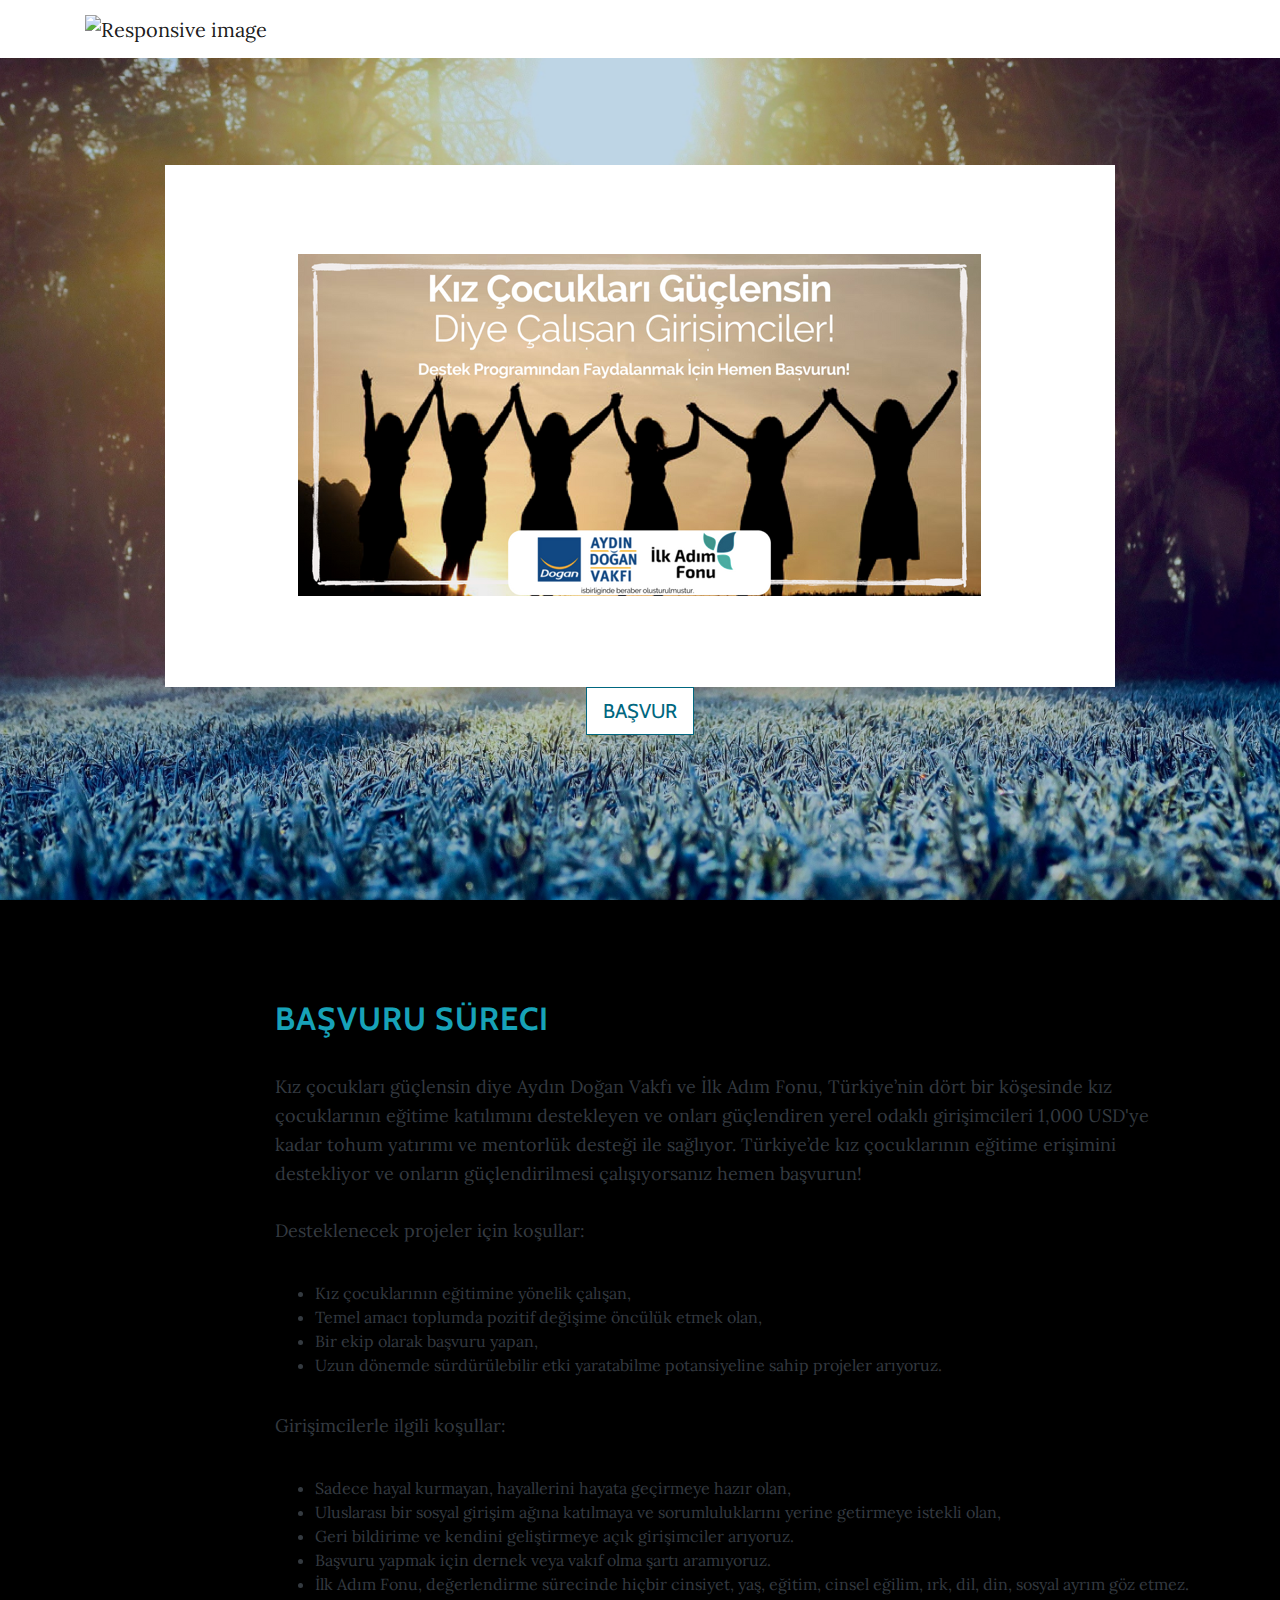
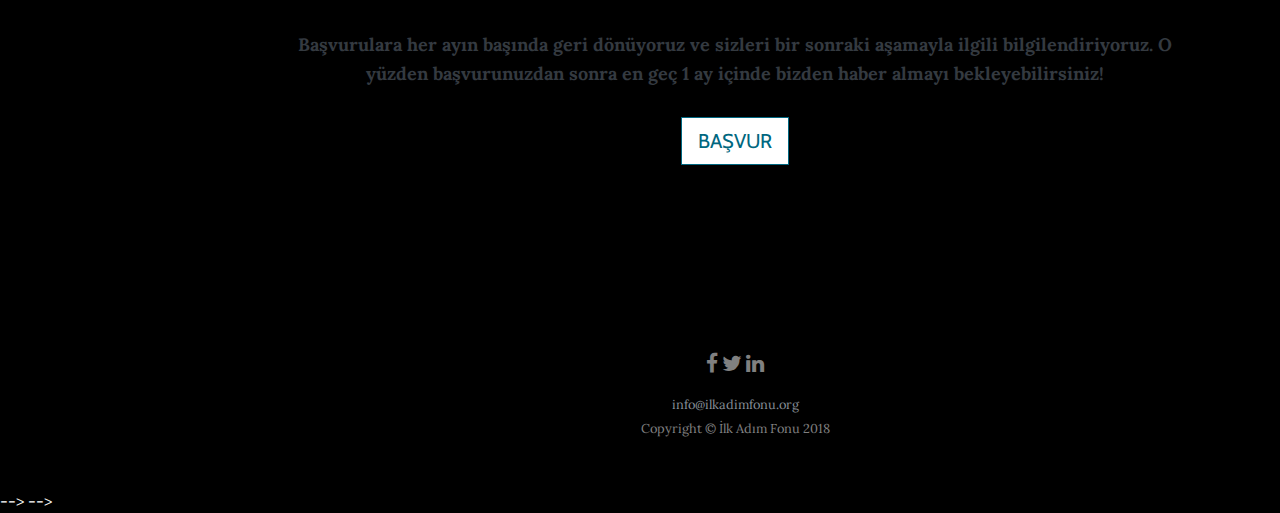
==== kizcocuklariguclensindiye.html @ 2750ad4e "duzeltme" ====
<!DOCTYPE html>
<html lang="en">

  <head>

    <!-- Global site tag (gtag.js) - Google Analytics -->
<script async src="https://www.googletagmanager.com/gtag/js?id=UA-113549478-1"></script>
<script>
  window.dataLayer = window.dataLayer || [];
  function gtag(){dataLayer.push(arguments);}
  gtag('js', new Date());

  gtag('config', 'UA-113549478-1');
</script>


    <meta charset="utf-8">
    <meta name="viewport" content="width=device-width, initial-scale=1, shrink-to-fit=no">
    <meta name="description" content="">
    <meta name="author" content="">

    <title>İlk Adım Fonu</title>

    <!-- Bootstrap core CSS -->
    <link href="vendor/bootstrap/css/bootstrap.min.css" rel="stylesheet">

    <!-- Custom fonts for this template -->
    <link href="vendor/font-awesome/css/font-awesome.min.css" rel="stylesheet" type="text/css">
    <link href="https://fonts.googleapis.com/css?family=Lora:400,700,400italic,700italic" rel="stylesheet" type="text/css">
    <link href='https://fonts.googleapis.com/css?family=Cabin:700' rel='stylesheet' type='text/css'>

    <!-- Custom styles for this template -->
    <link href="css/grayscale.min.css" rel="stylesheet">

  </head>

  <body id="page-top">

    <!-- Navigation -->
    <nav class="navbar navbar-expand-lg navbar-toggleable-md navbar-light fixed-top bg-white">
      <div class="container">
    <a href="#" class="navbar-brand"><img class="img-fluid" src="img/logo3.png" alt="Responsive image"></a>
    <!--     <a class="navbar-brand js-scroll-trigger" href="#page-top">SOSYAL ETKİ</a> -->
  
    </nav>

    <!-- Intro Header -->
    <header class="masthead">
      <div class="intro-body">
        <div class="container">
          <div class="row">
            <div class="col-lg-12 mx-auto">
                <img class="img-fluid" style="padding-left: 0px;  padding-right: 0px;" src="img/dogan2.png" alt="Responsive image">
           <br>
              <!-- <h1 class="brand-heading">İlk Adım Fonu</h1> -->
              <!-- <p class="intro-text">Toplumsal sorunlara göğüs germek isteyenler harekete geçebilsin diye... -->
         <!--        <br> <br> <br> <br> <br> <br> <br> <br> <br> <br> <br> <br> <br> <br> <br> <br> <br> <br>  -->
                  <a href="http://bit.ly/kizcocuklari" target="_blank" class="btn btn-default btn-lg">BAŞVUR</a>
              <!-- <a href="#about" class="btn btn-circle js-scroll-trigger">
                <i class="fa fa-angle-double-down animated"></i>
              </a>
            </div>
          </div> -->
        </div>
      </div>
    </header>


    <!-- Basuvur sureci Section -->
    <section id="basvuru" class="content-section text-left">
      <div class="container">
         <div class="row">
                      <div class="col-lg-2 mx-auto">
                          </div>
                      <div class="col-lg-10 mx-auto">
                          <h2 class="text-info" >Başvuru Süreci</h2>
                     </div>   
                <div class="col-lg-2 mx-auto">
                  </div>
                <div class="col-lg-10 mx-auto">
                  <p class="text-dark">
Kız çocukları güçlensin diye Aydın Doğan Vakfı ve İlk Adım Fonu, Türkiye’nin dört bir köşesinde kız çocuklarının eğitime katılımını destekleyen ve onları güçlendiren yerel odaklı girişimcileri 1,000 USD'ye kadar tohum yatırımı ve mentorlük desteği ile sağlıyor.

Türkiye’de kız çocuklarının eğitime erişimini destekliyor ve onların güçlendirilmesi çalışıyorsanız hemen başvurun! 
<br><br>
                    Desteklenecek projeler için koşullar:
                    <ul class="list-style text-dark">
                      <li> Kız çocuklarının eğitimine yönelik çalışan,</li>
                      <li> Temel amacı toplumda pozitif değişime öncülük etmek olan,</li>
                      <li> Bir ekip olarak başvuru yapan,</li>
                      <li> Uzun dönemde sürdürülebilir etki yaratabilme potansiyeline sahip projeler arıyoruz.</li>
                    
                    </ul>
                    </p>  

                <p class="text-dark">Girişimcilerle ilgili koşullar:
                 <ul class="list-style text-dark">
                              <li> Sadece hayal kurmayan, hayallerini hayata geçirmeye hazır olan,</li>
                              <li> Uluslarası bir sosyal girişim ağına katılmaya ve sorumluluklarını yerine getirmeye istekli olan,</li>
                              <li> Geri bildirime ve kendini geliştirmeye açık girişimciler arıyoruz. </li>
                              <li> Başvuru yapmak için dernek veya vakıf olma şartı aramıyoruz.</li>
                              <li> İlk Adım Fonu, değerlendirme sürecinde hiçbir cinsiyet, yaş, eğitim, cinsel eğilim, ırk, dil, din, sosyal ayrım göz etmez.</li>
                            </ul>
                        </p>  

                <p class="text-center text-dark"><em>
                   </em>
                  <b>Başvurulara her ayın başında geri dönüyoruz ve sizleri bir sonraki aşamayla ilgili bilgilendiriyoruz. O yüzden başvurunuzdan sonra en geç 1 ay içinde bizden haber almayı bekleyebilirsiniz!</b>
                  <br> <br>
                 <a href="http://bit.ly/kizcocuklari" target="_blank" class="btn btn-default btn-lg">BAŞVUR</a> </p>  
                </div>
      </div>
    </section>

    <!-- Oduller Section -->
    
  
  



    <!-- Footer -->
    <footer>
      <div class="container text-center">
        <div class="row">
          <div class="col-lg-2 text-left">
            </div>
            <div class="col-lg-10 text-center">
            <!-- <a href="#"><small style="color:grey" class="fa fa-lg fa-linkedin pull-center">  </small></a> -->
            <a href="https://www.facebook.com/%C4%B0lk-Ad%C4%B1m-Fonu-115947505879126/"  target="_blank" ><small style="color:grey" class="fa fa-lg fa-facebook pull-center"> </small></a>

            <a href="https://twitter.com/ilkadimfonu" target="_blank"><small style="color:grey" class="fa fa-lg fa-twitter pull-center">  </small></a>

            <a href="https://www.linkedin.com/company/27218839/"  target="_blank" ><small style="color:grey" class="fa fa-lg fa-linkedin pull-center"> </small></a>
            <p class="text-muted text-center small"> <br> info@ilkadimfonu.org </p>
            <small style="color:grey" class="copyright">
             Copyright &copy İlk Adım Fonu 2018  </small>
           </div>
      </div>
    </footer>
<!--Footer-->

    <!-- Bootstrap core JavaScript -->
    <!-- <script src="vendor/jquery/jquery.min.js"></script> -->
    <!-- <script src="vendor/bootstrap/js/bootstrap.bundle.min.js"></script> -->

    <!-- Plugin JavaScript -->
<!--     <script src="vendor/jquery-easing/jquery.easing.min.js"></script>

    Google Maps API Key - Use your own API key to enable the map feature. More information on the Google Maps API can be found at https://developers.google.com/maps/
    <script src="https://maps.googleapis.com/maps/api/js?key=AIzaSyCRngKslUGJTlibkQ3FkfTxj3Xss1UlZDA&sensor=false"></script>

    <!-- Custom scripts for this template -->
  <!--   <script src="js/grayscale.min.js"></script> --> -->
 -->
<script src="https://code.jquery.com/jquery-3.2.1.slim.min.js" integrity="sha384-KJ3o2DKtIkvYIK3UENzmM7KCkRr/rE9/Qpg6aAZGJwFDMVNA/GpGFF93hXpG5KkN" crossorigin="anonymous"></script>
<script src="https://cdnjs.cloudflare.com/ajax/libs/popper.js/1.12.3/umd/popper.min.js" integrity="sha384-vFJXuSJphROIrBnz7yo7oB41mKfc8JzQZiCq4NCceLEaO4IHwicKwpJf9c9IpFgh" crossorigin="anonymous"></script>
<script src="https://maxcdn.bootstrapcdn.com/bootstrap/4.0.0-beta.2/js/bootstrap.min.js" integrity="sha384-alpBpkh1PFOepccYVYDB4do5UnbKysX5WZXm3XxPqe5iKTfUKjNkCk9SaVuEZflJ" crossorigin="anonymous"></script>

  </body>

</html>
---- css/grayscale.min.css ----
/*!
 * Start Bootstrap - Grayscale v4.0.0-beta.2 (https://startbootstrap.com/template-overviews/grayscale)
 * Copyright 2013-2017 Start Bootstrap
 * Licensed under MIT (https://github.com/BlackrockDigital/startbootstrap-grayscale/blob/master/LICENSE)
 */body{font-family:Lora,'Helvetica Neue',Helvetica,Arial,sans-serif;position:relative;width:100%;height:100%;color:#fff;background-color:#000}html{width:100%;height:100%}h1,h2,h3,h4,h5,h6{font-family:Cabin,'Helvetica Neue',Helvetica,Arial,sans-serif;font-weight:700;margin:0 0 35px;letter-spacing:1px;text-transform:uppercase}p{font-size:16px;line-height:1.5;margin:0 0 25px}@media (min-width:768px){p{font-size:18px;line-height:1.6;margin:0 0 35px}}a{-webkit-transition:all .2s ease-in-out;-moz-transition:all .2s ease-in-out;transition:all .2s ease-in-out;color:#42dca3}a:focus,a:hover{text-decoration:none;color:#1d9b6c}#mainNav{font-family:Cabin,'Helvetica Neue',Helvetica,Arial,sans-serif;margin-bottom:0;text-transform:uppercase;border-bottom:1px solid rgba(255,255,255,.3);background-color:#000}#mainNav .navbar-toggler{font-size:14px;padding:11px;color:#fff;border:1px solid #fff}#mainNav .navbar-brand{font-weight:700}#mainNav a{color:#fff}#mainNav .navbar-nav .nav-item{-webkit-transition:background .3s ease-in-out;-moz-transition:background .3s ease-in-out;transition:background .3s ease-in-out}#mainNav .navbar-nav .nav-item:hover{color:fade(white,80%);outline:0;background-color:transparent}#mainNav .navbar-nav .nav-item:active,#mainNav .navbar-nav .nav-item:focus{outline:0;background-color:transparent}@media (min-width:992px){#mainNav{padding-top:20px;padding-bottom:20px;-webkit-transition:background .3s ease-in-out,padding-top .3s ease-in-out,padding-bottom .3s;-moz-transition:background .3s ease-in-out,padding-top .3s ease-in-out,padding-bottom .3s;transition:background .3s ease-in-out,padding-top .3s ease-in-out,padding-bottom .3s;letter-spacing:1px;border-bottom:none;background:0 0}#mainNav.navbar-shrink{padding-top:10px;padding-bottom:10px;border-bottom:1px solid rgba(255,255,255,.3);background:#000}#mainNav .nav-link.active{outline:0;background-color:rgba(255,255,255,.3)}#mainNav .nav-link.active:hover{color:#fff}}.masthead{display:table;width:100%;height:auto;padding:200px 0;text-align:center;color:#fff;background:url(../img/sun.jpg) no-repeat bottom center scroll;background-color:#000;-webkit-background-size:cover;-moz-background-size:cover;-o-background-size:cover;background-size:cover}.masthead .intro-body{display:table-cell;vertical-align:middle}.masthead .intro-body .brand-heading{font-size:30px}.masthead .intro-body .intro-text{font-size:18px}@media (min-width:768px){.masthead{height:100%;padding:0}.masthead .intro-body .brand-heading{font-size:90px}.masthead .intro-body .intro-text{font-size:22px}}.btn-circle{font-size:26px;width:55px;height:55px;margin-top:15px;line-height:45px;-webkit-transition:background .3s ease-in-out;-moz-transition:background .3s ease-in-out;transition:background .3s ease-in-out;color:#fff;border:2px solid #fff;border-radius:100%!important;background:0 0}.btn-circle:focus,.btn-circle:hover{color:#fff;outline:0;background:rgba(255,255,255,.1)}.content-section{padding-top:100px;padding-bottom:100px}.bg-light{padding-top:100px;padding-bottom:100px}
 .download-section{color:#fff;background:url(../img/poll6.jpg) no-repeat center center scroll;background-color:#000;-webkit-background-size:cover;-moz-background-size:cover;-o-background-size:cover;background-size:cover}.download-section2{color:#fff;background:url(../img/poll8.jpg) no-repeat center center scroll;background-color:#000;-webkit-background-size:cover;-moz-background-size:cover;-o-background-size:cover;background-size:cover}
 #map{width:100%;height:300px}@media (min-width:992px){.content-section{padding-top:100px;padding-bottom:100px ; }#map{height:350px}}.btn{font-family:Cabin,'Helvetica Neue',Helvetica,Arial,sans-serif;font-weight:400;-webkit-transition:all .3s ease-in-out;-moz-transition:all .3s ease-in-out;transition:all .3s ease-in-out;text-transform:uppercase;border-radius:0}.btn-default{color:#006780;border:1px solid #006780;background-color:white}.btn-default:focus,.btn-default:hover{color:#000;border:1px solid #FF3D00;outline:0;background-color:#FF3D00}ul.banner-social-buttons{margin-top:0}@media (max-width:1199px){ul.banner-social-buttons{margin-top:15px}}@media (max-width:767px){ul.banner-social-buttons li{display:block;margin-bottom:20px;padding:0}ul.banner-social-buttons li:last-child{margin-bottom:0}}footer{padding:50px 0}footer p{font-size:14px;margin:0}::-moz-selection{background:#fcfcfc;background:rgba(255,255,255,.2);text-shadow:none}::selection{background:#fcfcfc;background:rgba(255,255,255,.2);text-shadow:none}img::selection{background:0 0}img::-moz-selection{background:0 0}body{-webkit-tap-highlight-color:rgba(255,255,255,.2)}
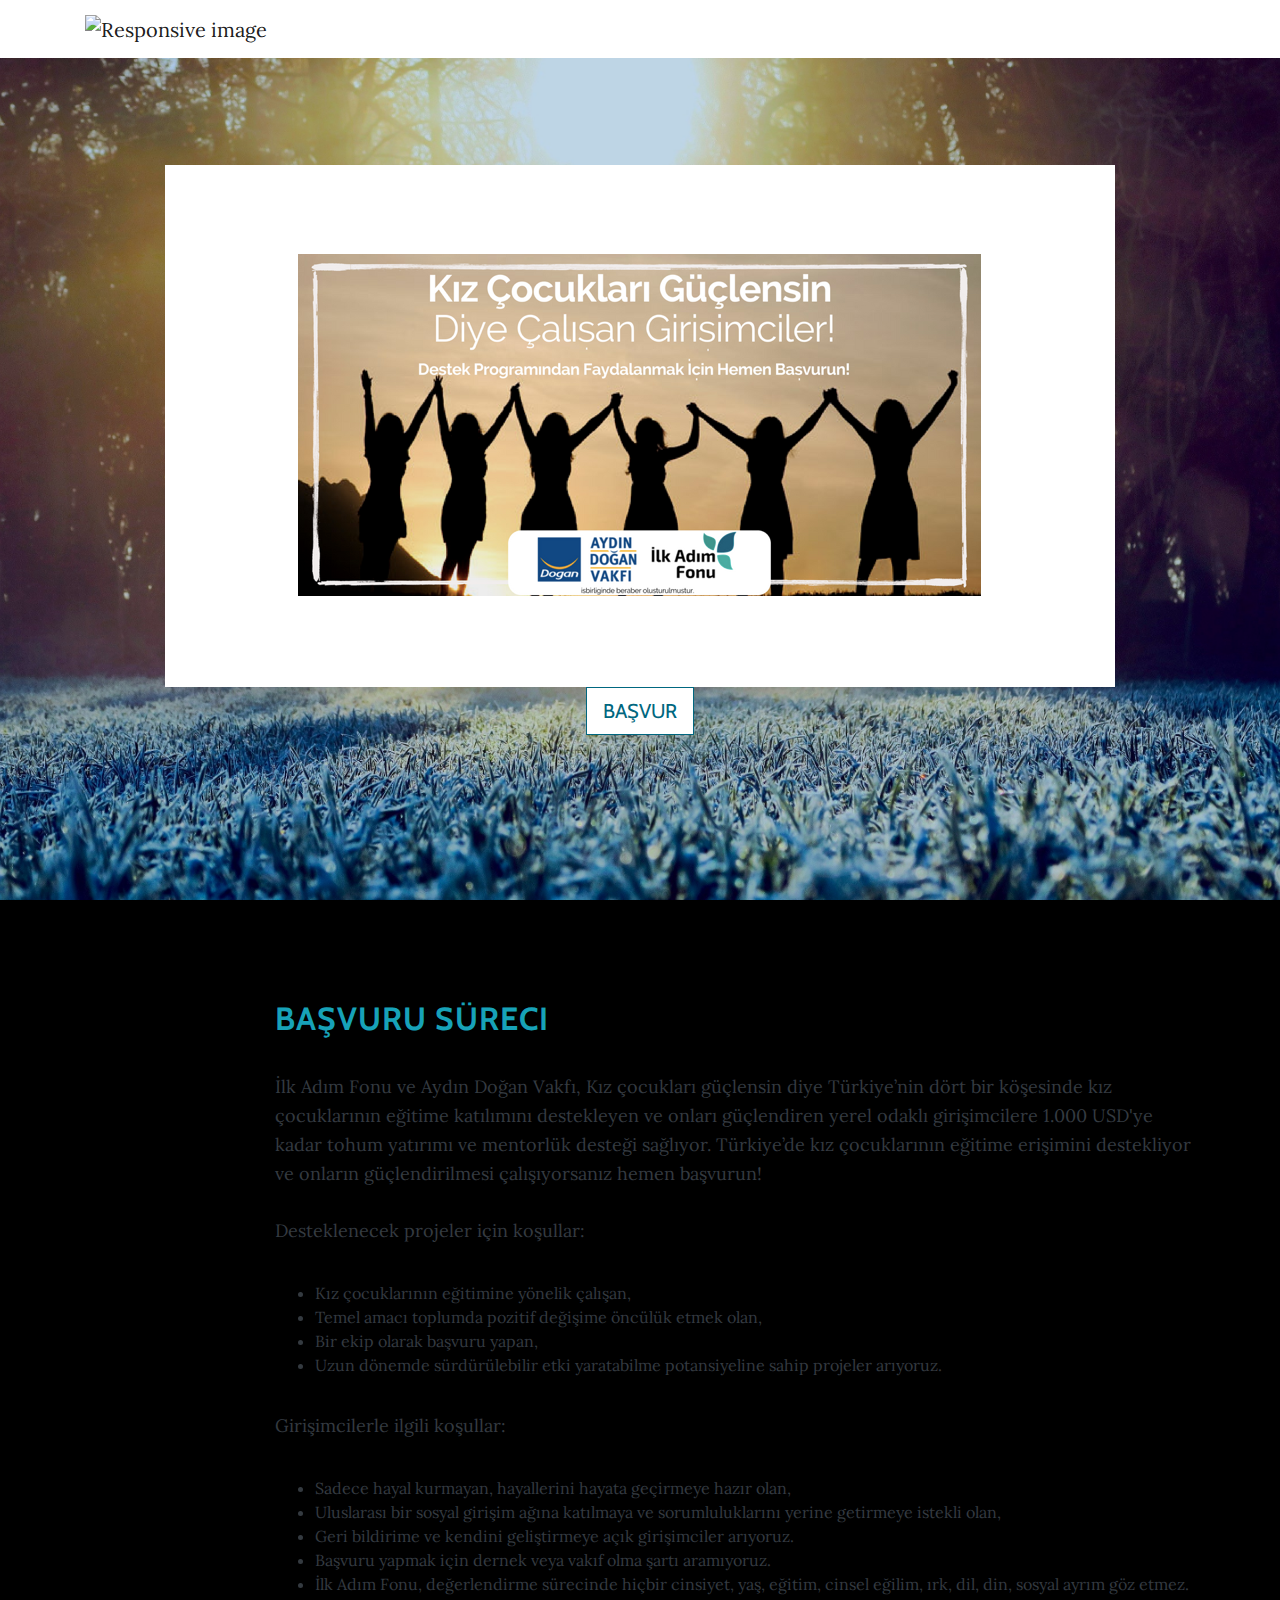
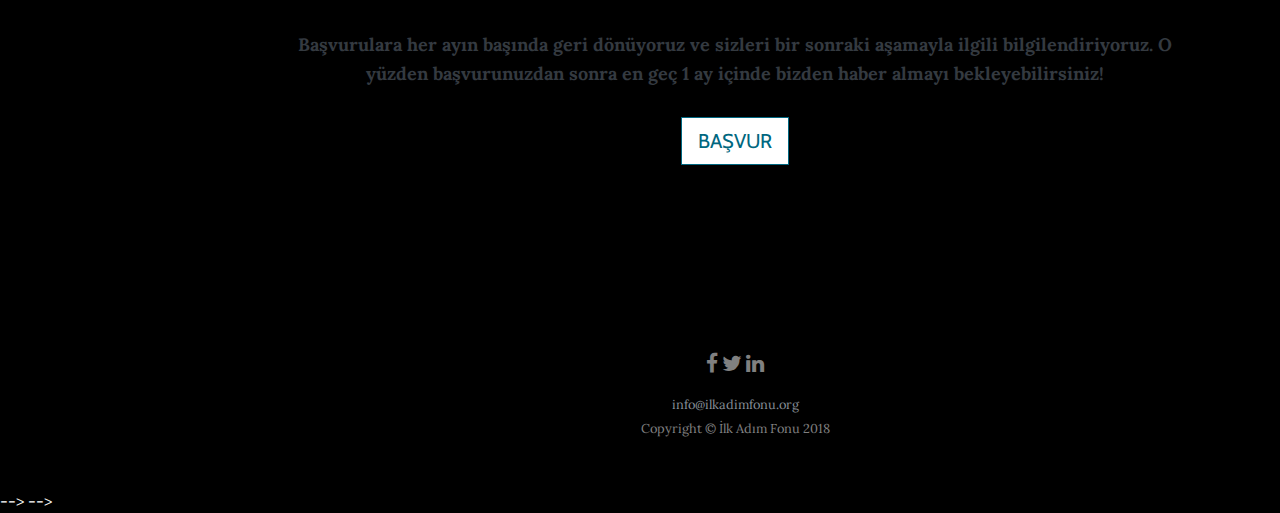
==== commit 9fc65bb1: "duze5" ====
--- a/kizcocuklariguclensindiye.html
+++ b/kizcocuklariguclensindiye.html
@@ -39,7 +39,7 @@
     <!-- Navigation -->
     <nav class="navbar navbar-expand-lg navbar-toggleable-md navbar-light fixed-top bg-white">
       <div class="container">
-    <a href="#" class="navbar-brand"><img class="img-fluid" src="img/logo3.png" alt="Responsive image"></a>
+    <a href="http://ilkadimfonu.org/" target="_blank" class="navbar-brand"><img class="img-fluid" src="img/logo3.png" alt="Responsive image"></a>
     <!--     <a class="navbar-brand js-scroll-trigger" href="#page-top">SOSYAL ETKİ</a> -->
   
     </nav>
@@ -79,9 +79,9 @@
                   </div>
                 <div class="col-lg-10 mx-auto">
                   <p class="text-dark">
-Kız çocukları güçlensin diye Aydın Doğan Vakfı ve İlk Adım Fonu, Türkiye’nin dört bir köşesinde kız çocuklarının eğitime katılımını destekleyen ve onları güçlendiren yerel odaklı girişimcileri 1,000 USD'ye kadar tohum yatırımı ve mentorlük desteği ile sağlıyor.
+İlk Adım Fonu ve Aydın Doğan Vakfı, Kız çocukları güçlensin diye Türkiye’nin dört bir köşesinde kız çocuklarının eğitime katılımını destekleyen ve onları güçlendiren yerel odaklı girişimcilere 1.000 USD'ye kadar tohum yatırımı ve mentorlük desteği sağlıyor.
 
-Türkiye’de kız çocuklarının eğitime erişimini destekliyor ve onların güçlendirilmesi çalışıyorsanız hemen başvurun! 
+Türkiye’de kız çocuklarının eğitime erişimini destekliyor ve onların güçlendirilmesi çalışıyorsanız hemen başvurun!
 <br><br>
                     Desteklenecek projeler için koşullar:
                     <ul class="list-style text-dark">
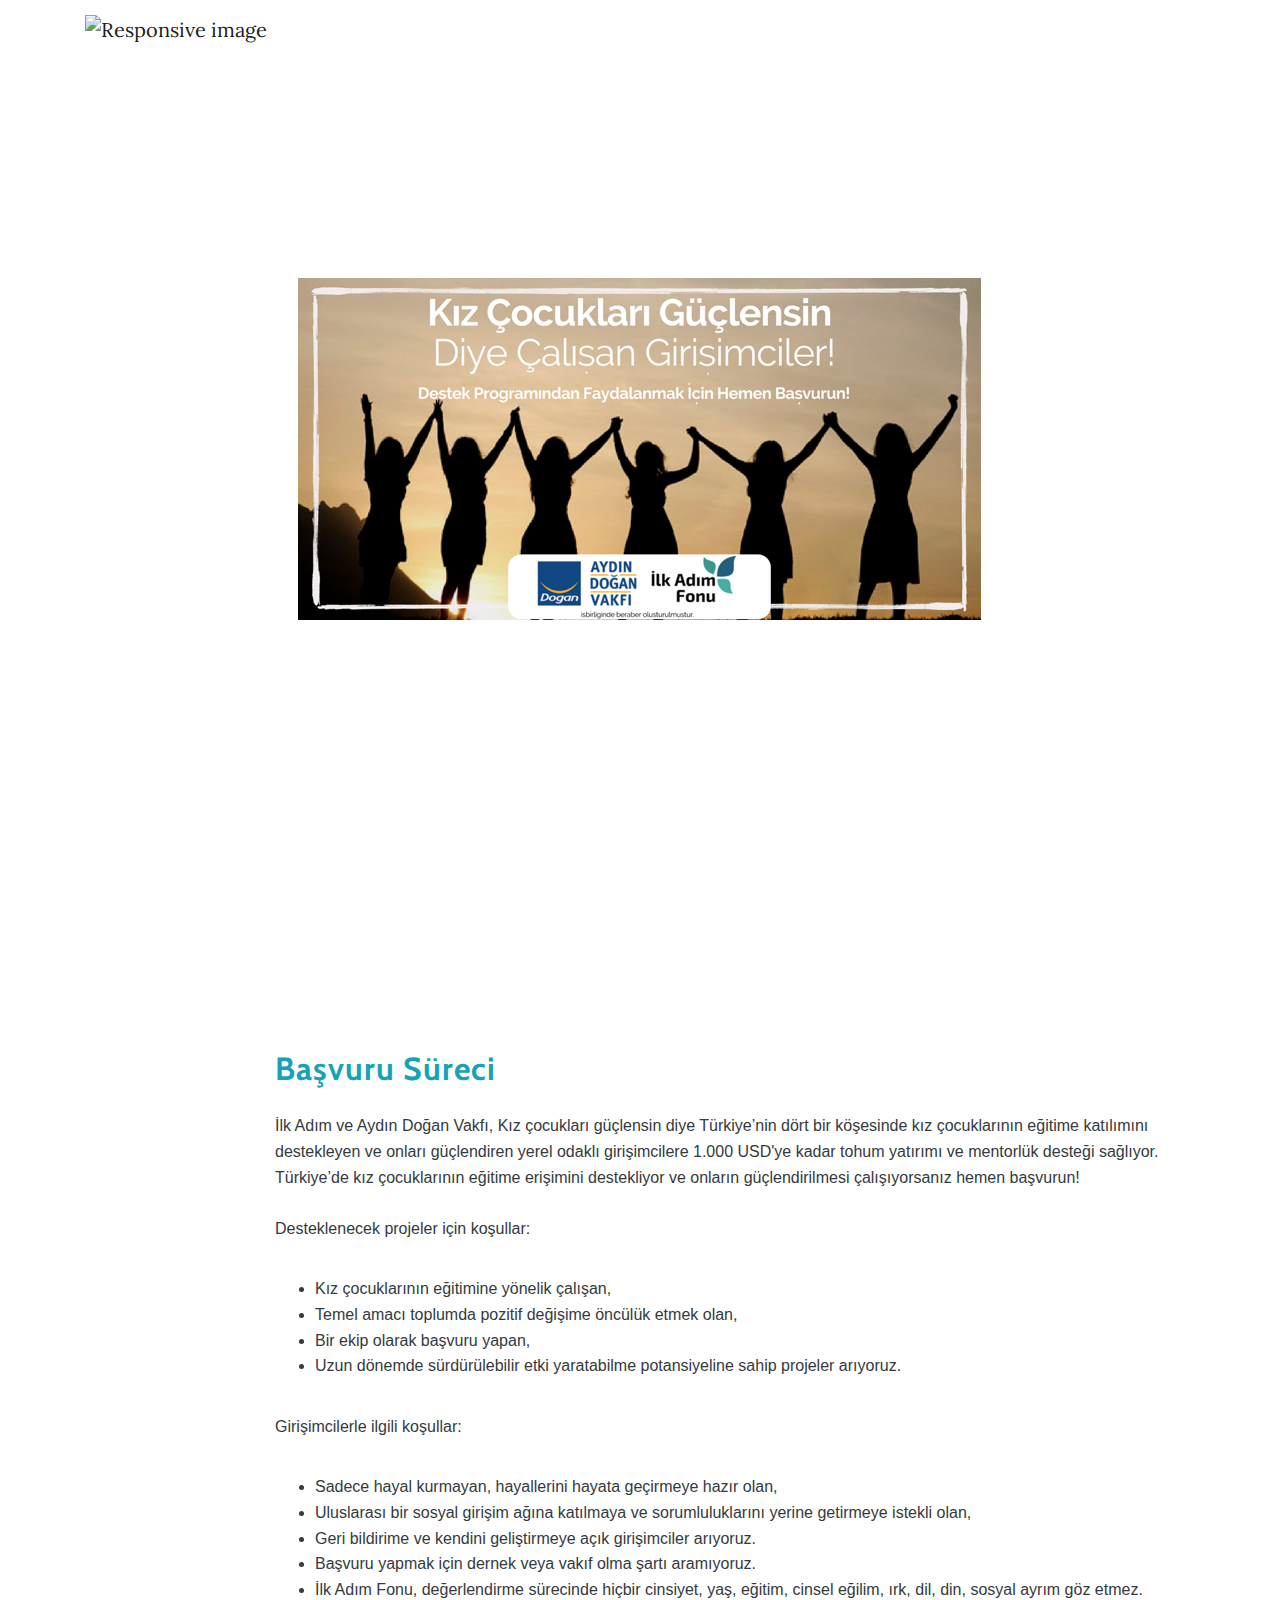
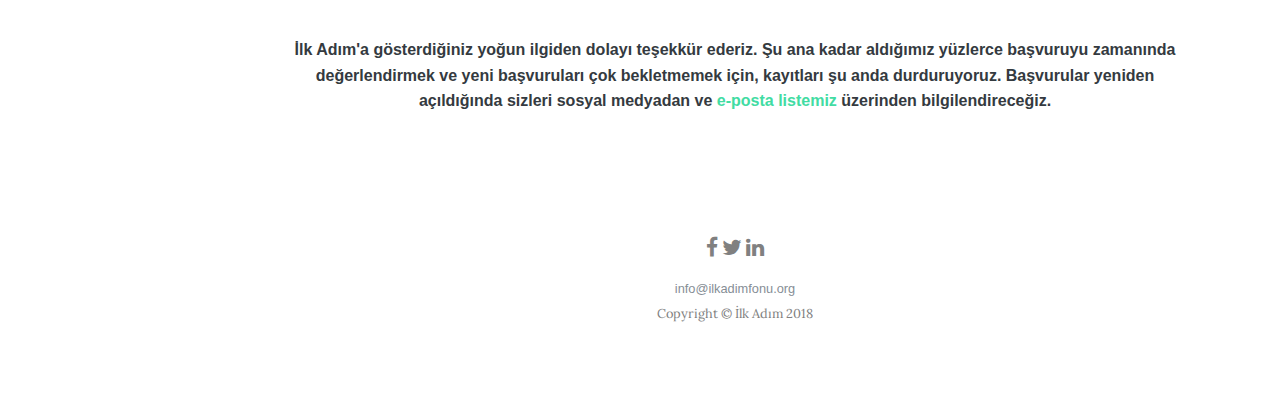
==== commit c309b039: "fon yok" ====
--- a/kizcocuklariguclensindiye.html
+++ b/kizcocuklariguclensindiye.html
@@ -52,15 +52,11 @@
             <div class="col-lg-12 mx-auto">
                 <img class="img-fluid" style="padding-left: 0px;  padding-right: 0px;" src="img/dogan2.png" alt="Responsive image">
            <br>
-              <!-- <h1 class="brand-heading">İlk Adım Fonu</h1> -->
-              <!-- <p class="intro-text">Toplumsal sorunlara göğüs germek isteyenler harekete geçebilsin diye... -->
-         <!--        <br> <br> <br> <br> <br> <br> <br> <br> <br> <br> <br> <br> <br> <br> <br> <br> <br> <br>  -->
-                  <a href="http://bit.ly/kizcocuklari" target="_blank" class="btn btn-default btn-lg">BAŞVUR</a>
-              <!-- <a href="#about" class="btn btn-circle js-scroll-trigger">
-                <i class="fa fa-angle-double-down animated"></i>
-              </a>
-            </div>
-          </div> -->
+           
+
+             <!-- Basvurulari geri actigimizda acilacak basvur butonu -->
+                  <!-- <a href="http://bit.ly/kizcocuklari" target="_blank" class="btn btn-default btn-lg">BAŞVUR</a> -->
+           
         </div>
       </div>
     </header>
@@ -79,7 +75,7 @@
                   </div>
                 <div class="col-lg-10 mx-auto">
                   <p class="text-dark">
-İlk Adım Fonu ve Aydın Doğan Vakfı, Kız çocukları güçlensin diye Türkiye’nin dört bir köşesinde kız çocuklarının eğitime katılımını destekleyen ve onları güçlendiren yerel odaklı girişimcilere 1.000 USD'ye kadar tohum yatırımı ve mentorlük desteği sağlıyor.
+İlk Adım ve Aydın Doğan Vakfı, Kız çocukları güçlensin diye Türkiye’nin dört bir köşesinde kız çocuklarının eğitime katılımını destekleyen ve onları güçlendiren yerel odaklı girişimcilere 1.000 USD'ye kadar tohum yatırımı ve mentorlük desteği sağlıyor.
 
 Türkiye’de kız çocuklarının eğitime erişimini destekliyor ve onların güçlendirilmesi çalışıyorsanız hemen başvurun!
 <br><br>
@@ -105,9 +101,12 @@
 
                 <p class="text-center text-dark"><em>
                    </em>
-                  <b>Başvurulara her ayın başında geri dönüyoruz ve sizleri bir sonraki aşamayla ilgili bilgilendiriyoruz. O yüzden başvurunuzdan sonra en geç 1 ay içinde bizden haber almayı bekleyebilirsiniz!</b>
+                  <!-- <b>Başvurulara her ayın başında geri dönüyoruz ve sizleri bir sonraki aşamayla ilgili bilgilendiriyoruz. O yüzden başvurunuzdan sonra en geç 1 ay içinde bizden haber almayı bekleyebilirsiniz!</b> -->
+                 <b> İlk Adım'a gösterdiğiniz yoğun ilgiden dolayı teşekkür ederiz. Şu ana kadar aldığımız yüzlerce başvuruyu zamanında değerlendirmek ve yeni başvuruları çok bekletmemek için, kayıtları şu anda durduruyoruz. Başvurular yeniden açıldığında sizleri sosyal medyadan ve <a href="https://tinyletter.com/ilkadimfonu" target="_blank">e-posta listemiz </a> üzerinden bilgilendireceğiz.</b> 
                   <br> <br>
-                 <a href="http://bit.ly/kizcocuklari" target="_blank" class="btn btn-default btn-lg">BAŞVUR</a> </p>  
+
+                    <!-- Basvurulari geri actigimizda acilacak basvur butonu -->
+                 <!-- <a href="http://bit.ly/kizcocuklari" target="_blank" class="btn btn-default btn-lg">BAŞVUR</a> </p>   -->
                 </div>
       </div>
     </section>
@@ -134,7 +133,7 @@
             <a href="https://www.linkedin.com/company/27218839/"  target="_blank" ><small style="color:grey" class="fa fa-lg fa-linkedin pull-center"> </small></a>
             <p class="text-muted text-center small"> <br> info@ilkadimfonu.org </p>
             <small style="color:grey" class="copyright">
-             Copyright &copy İlk Adım Fonu 2018  </small>
+             Copyright &copy İlk Adım 2018  </small>
            </div>
       </div>
     </footer>
--- a/css/grayscale.min.css
+++ b/css/grayscale.min.css
@@ -2,6 +2,9 @@
  * Start Bootstrap - Grayscale v4.0.0-beta.2 (https://startbootstrap.com/template-overviews/grayscale)
  * Copyright 2013-2017 Start Bootstrap
  * Licensed under MIT (https://github.com/BlackrockDigital/startbootstrap-grayscale/blob/master/LICENSE)
- */body{font-family:Lora,'Helvetica Neue',Helvetica,Arial,sans-serif;position:relative;width:100%;height:100%;color:#fff;background-color:#000}html{width:100%;height:100%}h1,h2,h3,h4,h5,h6{font-family:Cabin,'Helvetica Neue',Helvetica,Arial,sans-serif;font-weight:700;margin:0 0 35px;letter-spacing:1px;text-transform:uppercase}p{font-size:16px;line-height:1.5;margin:0 0 25px}@media (min-width:768px){p{font-size:18px;line-height:1.6;margin:0 0 35px}}a{-webkit-transition:all .2s ease-in-out;-moz-transition:all .2s ease-in-out;transition:all .2s ease-in-out;color:#42dca3}a:focus,a:hover{text-decoration:none;color:#1d9b6c}#mainNav{font-family:Cabin,'Helvetica Neue',Helvetica,Arial,sans-serif;margin-bottom:0;text-transform:uppercase;border-bottom:1px solid rgba(255,255,255,.3);background-color:#000}#mainNav .navbar-toggler{font-size:14px;padding:11px;color:#fff;border:1px solid #fff}#mainNav .navbar-brand{font-weight:700}#mainNav a{color:#fff}#mainNav .navbar-nav .nav-item{-webkit-transition:background .3s ease-in-out;-moz-transition:background .3s ease-in-out;transition:background .3s ease-in-out}#mainNav .navbar-nav .nav-item:hover{color:fade(white,80%);outline:0;background-color:transparent}#mainNav .navbar-nav .nav-item:active,#mainNav .navbar-nav .nav-item:focus{outline:0;background-color:transparent}@media (min-width:992px){#mainNav{padding-top:20px;padding-bottom:20px;-webkit-transition:background .3s ease-in-out,padding-top .3s ease-in-out,padding-bottom .3s;-moz-transition:background .3s ease-in-out,padding-top .3s ease-in-out,padding-bottom .3s;transition:background .3s ease-in-out,padding-top .3s ease-in-out,padding-bottom .3s;letter-spacing:1px;border-bottom:none;background:0 0}#mainNav.navbar-shrink{padding-top:10px;padding-bottom:10px;border-bottom:1px solid rgba(255,255,255,.3);background:#000}#mainNav .nav-link.active{outline:0;background-color:rgba(255,255,255,.3)}#mainNav .nav-link.active:hover{color:#fff}}.masthead{display:table;width:100%;height:auto;padding:200px 0;text-align:center;color:#fff;background:url(../img/sun.jpg) no-repeat bottom center scroll;background-color:#000;-webkit-background-size:cover;-moz-background-size:cover;-o-background-size:cover;background-size:cover}.masthead .intro-body{display:table-cell;vertical-align:middle}.masthead .intro-body .brand-heading{font-size:30px}.masthead .intro-body .intro-text{font-size:18px}@media (min-width:768px){.masthead{height:100%;padding:0}.masthead .intro-body .brand-heading{font-size:90px}.masthead .intro-body .intro-text{font-size:22px}}.btn-circle{font-size:26px;width:55px;height:55px;margin-top:15px;line-height:45px;-webkit-transition:background .3s ease-in-out;-moz-transition:background .3s ease-in-out;transition:background .3s ease-in-out;color:#fff;border:2px solid #fff;border-radius:100%!important;background:0 0}.btn-circle:focus,.btn-circle:hover{color:#fff;outline:0;background:rgba(255,255,255,.1)}.content-section{padding-top:100px;padding-bottom:100px}.bg-light{padding-top:100px;padding-bottom:100px}
- .download-section{color:#fff;background:url(../img/poll6.jpg) no-repeat center center scroll;background-color:#000;-webkit-background-size:cover;-moz-background-size:cover;-o-background-size:cover;background-size:cover}.download-section2{color:#fff;background:url(../img/poll8.jpg) no-repeat center center scroll;background-color:#000;-webkit-background-size:cover;-moz-background-size:cover;-o-background-size:cover;background-size:cover}
- #map{width:100%;height:300px}@media (min-width:992px){.content-section{padding-top:100px;padding-bottom:100px ; }#map{height:350px}}.btn{font-family:Cabin,'Helvetica Neue',Helvetica,Arial,sans-serif;font-weight:400;-webkit-transition:all .3s ease-in-out;-moz-transition:all .3s ease-in-out;transition:all .3s ease-in-out;text-transform:uppercase;border-radius:0}.btn-default{color:#006780;border:1px solid #006780;background-color:white}.btn-default:focus,.btn-default:hover{color:#000;border:1px solid #FF3D00;outline:0;background-color:#FF3D00}ul.banner-social-buttons{margin-top:0}@media (max-width:1199px){ul.banner-social-buttons{margin-top:15px}}@media (max-width:767px){ul.banner-social-buttons li{display:block;margin-bottom:20px;padding:0}ul.banner-social-buttons li:last-child{margin-bottom:0}}footer{padding:50px 0}footer p{font-size:14px;margin:0}::-moz-selection{background:#fcfcfc;background:rgba(255,255,255,.2);text-shadow:none}::selection{background:#fcfcfc;background:rgba(255,255,255,.2);text-shadow:none}img::selection{background:0 0}img::-moz-selection{background:0 0}body{-webkit-tap-highlight-color:rgba(255,255,255,.2)}+ */body{font-family:Lora,'Helvetica Neue',Helvetica,Arial,sans-serif;position:relative;width:100%;height:100%;color:#fff;}html{width:100%;height:100%}h1,h2,h3,h4,h5,h6{font-family:Cabin,'Helvetica Neue',Helvetica,Arial,sans-serif;font-weight:700;margin:0 0 25px;letter-spacing:1px;}p{font-family: 'Georgia', sans-serif;font-size:12px;line-height:1.5;margin:0 0 25px}@media (min-width:768px){p{font-size:16px;line-height:1.6;margin:0 0 35px}}ul{font-family: 'Georgia', sans-serif;font-size:12px;line-height:1.5;margin:0 0 25px}@media (min-width:768px){ul{font-size:16px;line-height:1.6;margin:0 0 35px}}a{-webkit-transition:all .2s ease-in-out;-moz-transition:all .2s ease-in-out;transition:all .2s ease-in-out;color:#42dca3}a:focus,a:hover{text-decoration:none;color:#1d9b6c}#mainNav{font-family:Cabin,'Helvetica Neue',Helvetica,Arial,sans-serif;margin-bottom:0;border-bottom:1px solid rgba(0,0,0,1.0);}#mainNav .navbar-toggler{font-size:14px;padding:11px;color:#fff;border:1px solid #fff}#mainNav .navbar-brand{font-weight:700}#mainNav a{color:#fff}#mainNav .navbar-nav .nav-item{-webkit-transition:background .3s ease-in-out;-moz-transition:background .3s ease-in-out;transition:background .3s ease-in-out}#mainNav .navbar-nav .nav-item:hover{color:fade(black,80%);outline:0;background-color:transparent}#mainNav .navbar-nav .nav-item:active,#mainNav .navbar-nav .nav-item:focus{outline:0;background-color:transparent}@media (min-width:992px){#mainNav{padding-top:20px;padding-bottom:20px;-webkit-transition:background .3s ease-in-out,padding-top .3s ease-in-out,padding-bottom .3s;-moz-transition:background .3s ease-in-out,padding-top .3s ease-in-out,padding-bottom .3s;transition:background .3s ease-in-out,padding-top .3s ease-in-out,padding-bottom .3s;letter-spacing:1px;border-bottom:none;background:0 0}#mainNav.navbar-shrink{padding-top:10px;padding-bottom:10px;border-bottom:1px solid rgba(255,255,255,.3);background:white}#mainNav .nav-link.active{outline:0;background-color:rgba(255,255,255,.3)}#mainNav .nav-link.active:hover{color:black}}.masthead{display:table;width:100%;height:auto;padding:200px 0;text-align:center;color:#fff;background-color:white;-webkit-background-size:cover;-moz-background-size:cover;-o-background-size:cover;background-size:cover}.masthead .intro-body{display:table-cell;vertical-align:middle}.masthead .intro-body .brand-heading{font-size:30px}.masthead .intro-body .intro-text{font-size:18px}@media (min-width:768px){.masthead{height:100%;padding:0}.masthead .intro-body .brand-heading{font-size:90px}.masthead .intro-body .intro-text{font-size:22px}}.btn-circle{font-size:26px;width:55px;height:55px;margin-top:15px;line-height:45px;-webkit-transition:background .3s ease-in-out;-moz-transition:background .3s ease-in-out;transition:background .3s ease-in-out;color:#fff;border:2px solid #fff;border-radius:100%!important;background:0 0}.btn-circle:focus,.btn-circle:hover{color:#fff;outline:0;background:rgba(255,255,255,.1)}.content-section{padding-top:150px;padding-bottom:10px}.bg-light{padding-top:100px;padding-bottom:100px;background-color:white}
+ .download-section{color:#fff;background-color:white;-webkit-background-size:cover;-moz-background-size:cover;-o-background-size:cover;background-size:cover}.download-section2{color:#fff;background-color:white;-webkit-background-size:cover;-moz-background-size:cover;-o-background-size:cover;background-size:cover}
+ #map{width:100%;height:300px}@media (min-width:992px){.content-section{padding-top:150px;padding-bottom:10px ; }#map{height:350px}}.btn{font-family:Cabin,'Helvetica Neue',Helvetica,Arial,sans-serif;font-weight:400;-webkit-transition:all .3s ease-in-out;-moz-transition:all .3s ease-in-out;transition:all .3s ease-in-out;text-transform:uppercase;border-radius:0}.btn-default{color:#4AADA2;border:1px solid #4AADA2;background-color:white}.btn-default:focus,.btn-default:hover{color:#000;border:1px solid #4AADA2;outline:0;background-color:#4AADA2}ul.banner-social-buttons{margin-top:0}@media (max-width:1199px){ul.banner-social-buttons{margin-top:15px}}@media (max-width:767px){ul.banner-social-buttons li{display:block;margin-bottom:20px;padding:0}ul.banner-social-buttons li:last-child{margin-bottom:0}}footer{padding:50px 0}footer p{font-size:14px;margin:0}::-moz-selection{background:#fcfcfc;background:rgba(255,255,255,.2);text-shadow:none}::selection{background:#fcfcfc;background:rgba(255,255,255,.2);text-shadow:none}img::selection{background:0 0}img::-moz-selection{background:0 0}body{-webkit-tap-highlight-color:rgba(255,255,255,.2)}
+.portfolio{padding-top: 150px;padding-bottom: 10px; }.portfolio .portfolio-item{position:relative;display:block;max-width:25rem;margin-bottom:15px}.portfolio .portfolio-item .portfolio-item-caption:hover{opacity:1}.portfolio .portfolio-item .portfolio-item-caption .portfolio-item-caption-content{font-size:1.5rem}@media (min-width:576px){.portfolio{margin-bottom:-30px}.portfolio .portfolio-item{margin-bottom:30px}}.portfolio-modal .portfolio-modal-dialog{padding:3rem 1rem;min-height:calc(100vh - 2rem);margin:1rem calc(1rem - 8px);position:relative;z-index:2;-moz-box-shadow:0 0 3rem 1rem rgba(0,0,0,.5);-webkit-box-shadow:0 0 3rem 1rem rgba(0,0,0,.5);box-shadow:0 0 3rem 1rem rgba(0,0,0,.5)}.portfolio-modal .portfolio-modal-dialog .close-button{position:absolute;top:2rem;right:2rem}.portfolio-modal .portfolio-modal-dialog .close-button i{line-height:38px}.portfolio-modal .portfolio-modal-dialog h2{font-size:2rem}@media (min-width:768px){.portfolio-modal .portfolio-modal-dialog{min-height:100vh;padding:5rem;margin:3rem calc(3rem - 8px)}.portfolio-modal .portfolio-modal-dialog h2{font-size:3rem}}.floating-label-form-group{position:relative;border-bottom:1px solid #e9ecef}
+/*.portfolio .portfolio-item .portfolio-item-caption{-webkit-transition:all ease .5s;-moz-transition:all ease .5s;transition:all ease .5s;opacity:0;background-color:rgba(24,188,156,.9)}*/
+.portfolio .portfolio-item .portfolio-item-caption{align-items: center;bottom: 0;display: flex;justify-content: center;left: 0;opacity: 0;position: absolute;right: 0;top: 0;transition: opacity 0.25s;z-index: 1;background-color: rgba(24, 188, 156, 0.9);}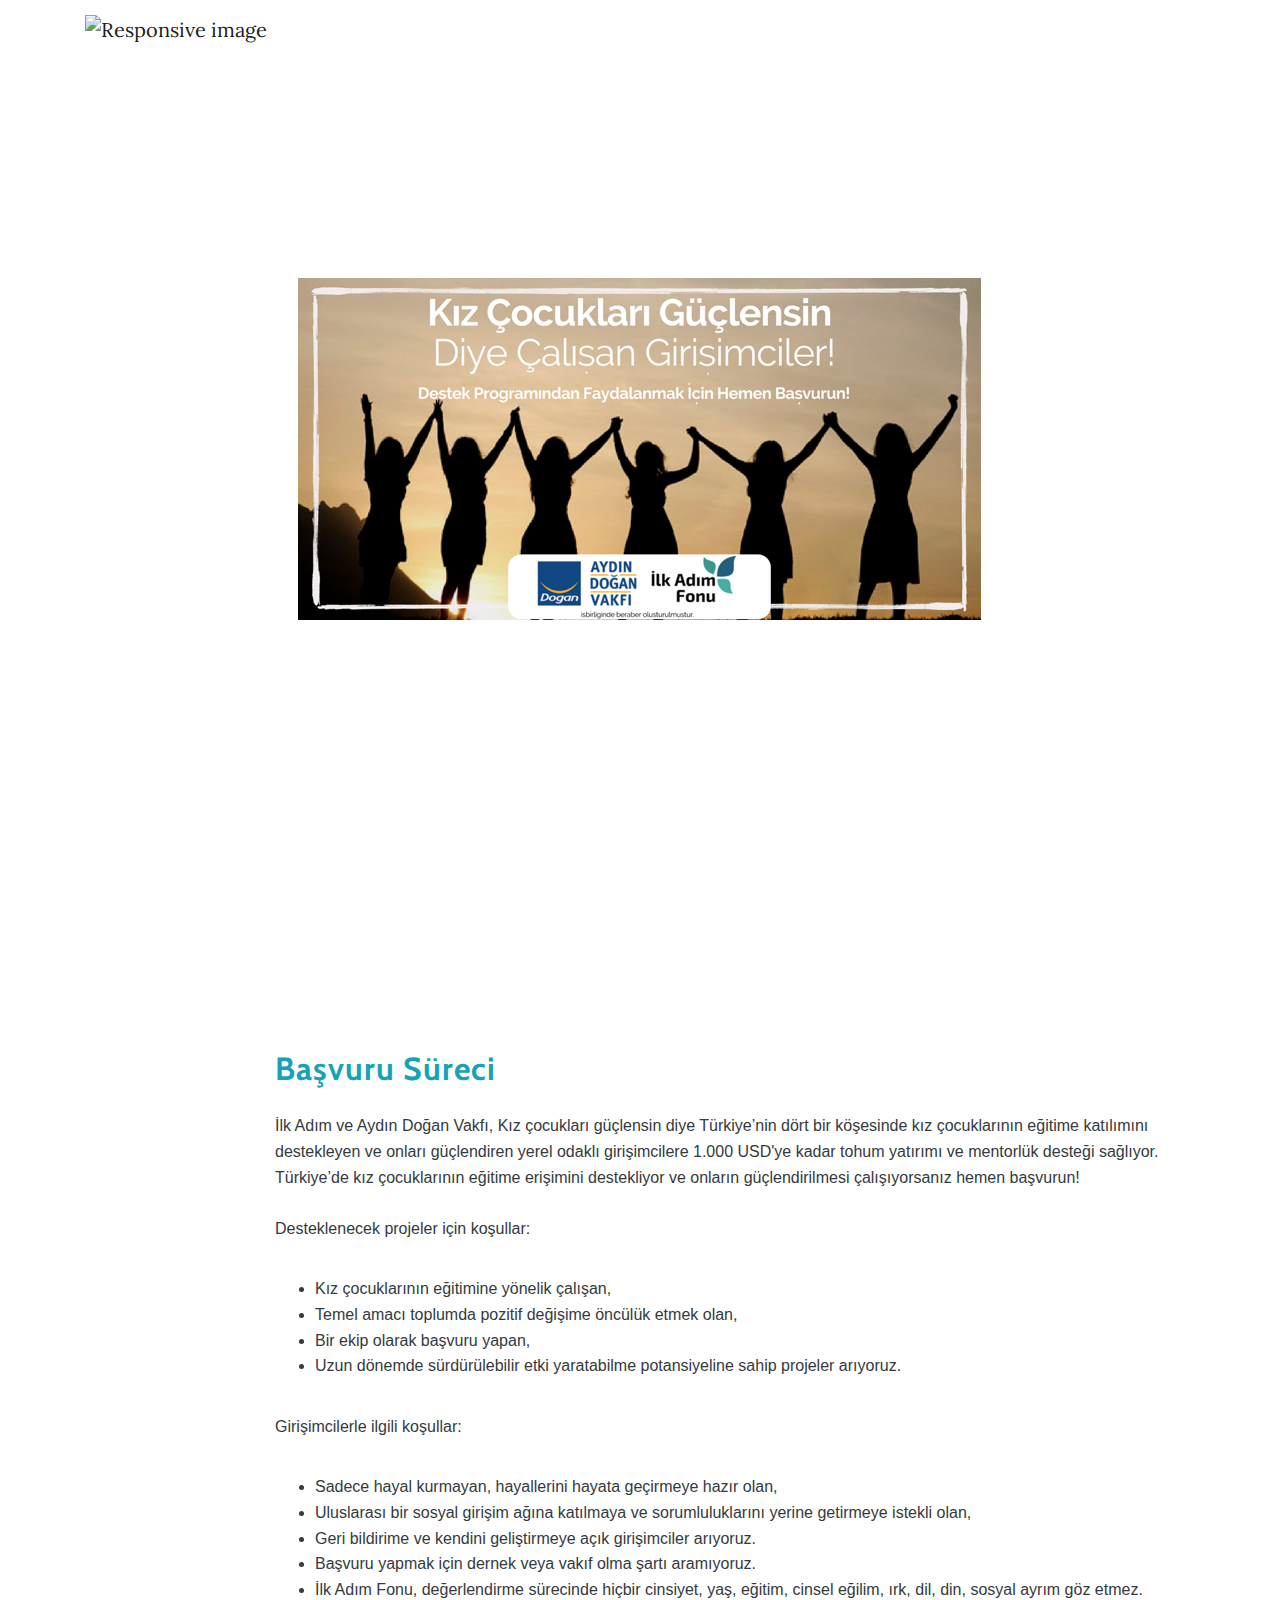
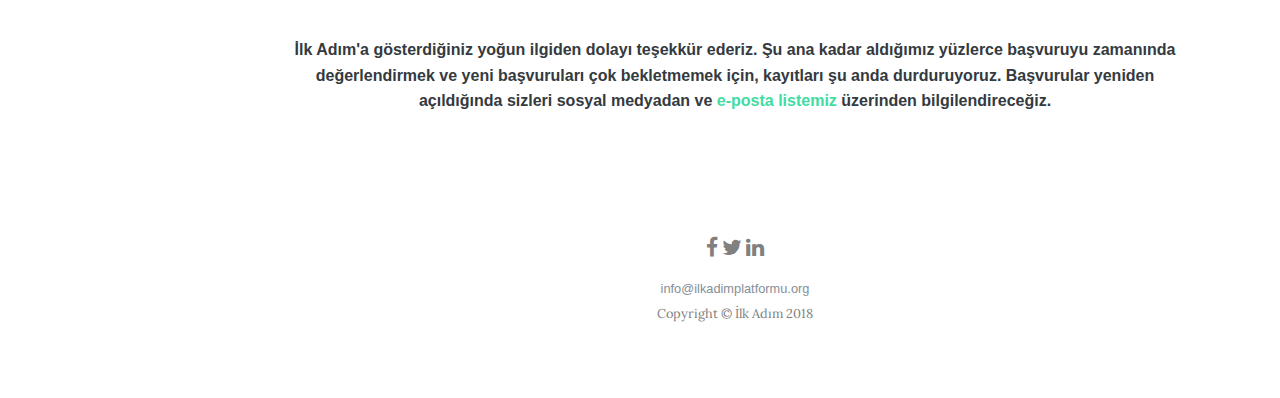
==== commit 7b0f4d2c: "email" ====
--- a/kizcocuklariguclensindiye.html
+++ b/kizcocuklariguclensindiye.html
@@ -131,7 +131,7 @@
             <a href="https://twitter.com/ilkadimfonu" target="_blank"><small style="color:grey" class="fa fa-lg fa-twitter pull-center">  </small></a>
 
             <a href="https://www.linkedin.com/company/27218839/"  target="_blank" ><small style="color:grey" class="fa fa-lg fa-linkedin pull-center"> </small></a>
-            <p class="text-muted text-center small"> <br> info@ilkadimfonu.org </p>
+            <p class="text-muted text-center small"> <br> info@ilkadimplatformu.org </p>
             <small style="color:grey" class="copyright">
              Copyright &copy İlk Adım 2018  </small>
            </div>
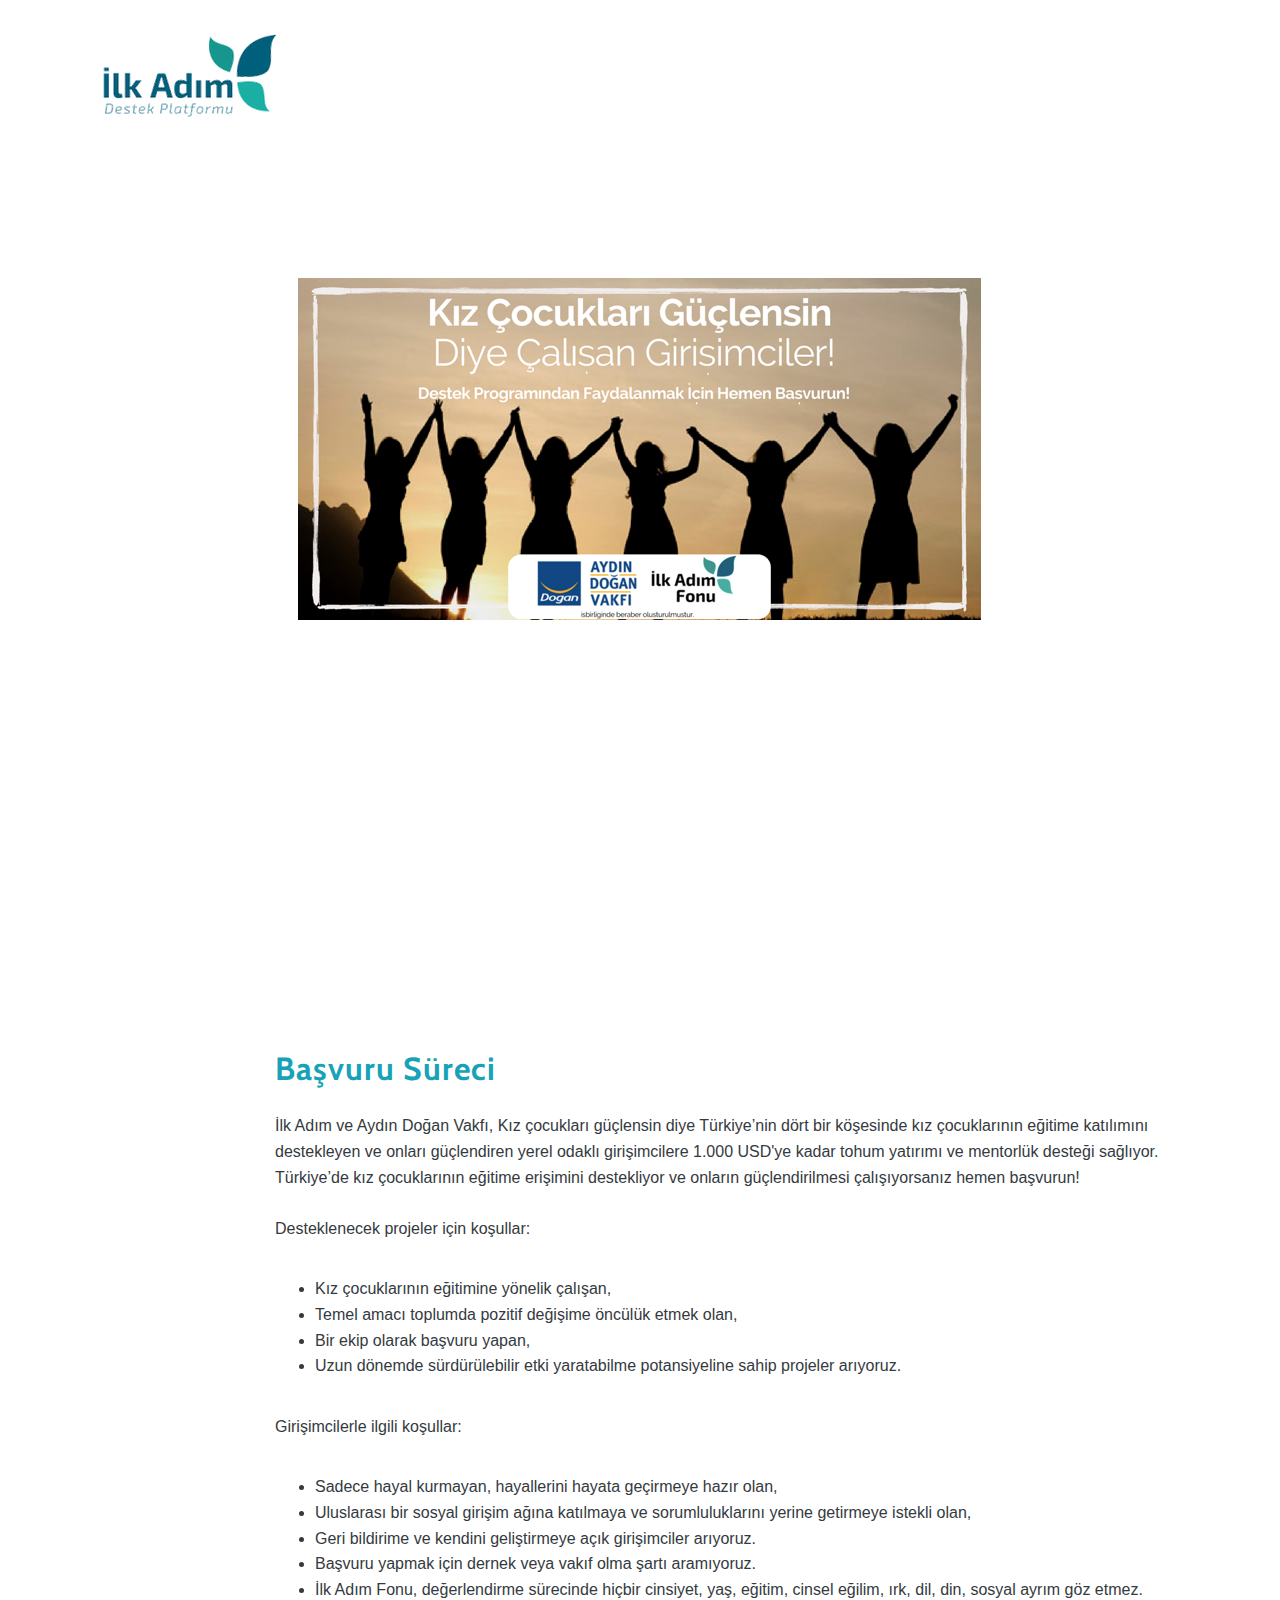
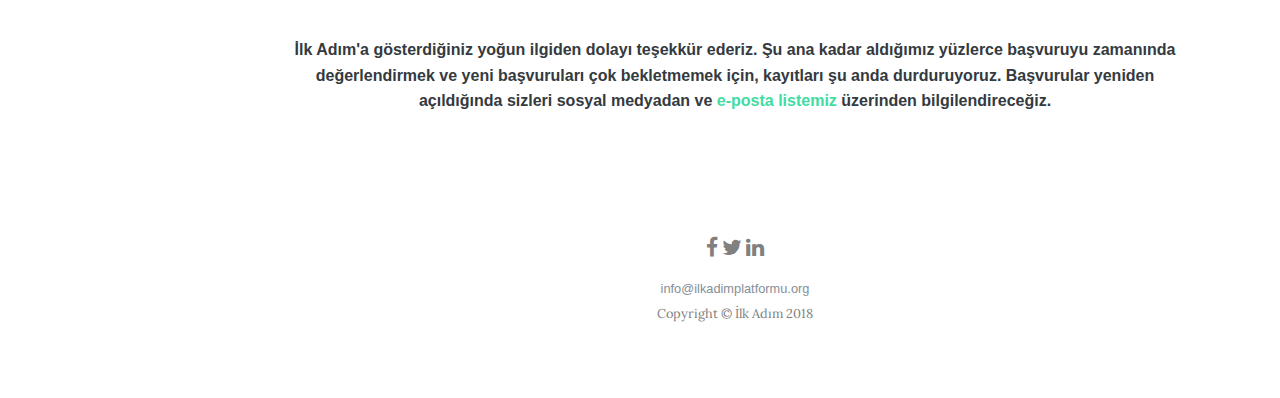
==== commit 6dad9e8f: "logooo" ====
--- a/kizcocuklariguclensindiye.html
+++ b/kizcocuklariguclensindiye.html
@@ -39,7 +39,7 @@
     <!-- Navigation -->
     <nav class="navbar navbar-expand-lg navbar-toggleable-md navbar-light fixed-top bg-white">
       <div class="container">
-    <a href="http://ilkadimfonu.org/" target="_blank" class="navbar-brand"><img class="img-fluid" src="img/logo3.png" alt="Responsive image"></a>
+    <a href="http://ilkadimfonu.org/" target="_blank" class="navbar-brand"><img class="img-fluid" src="img/logo5.png" alt="Responsive image"></a>
     <!--     <a class="navbar-brand js-scroll-trigger" href="#page-top">SOSYAL ETKİ</a> -->
   
     </nav>
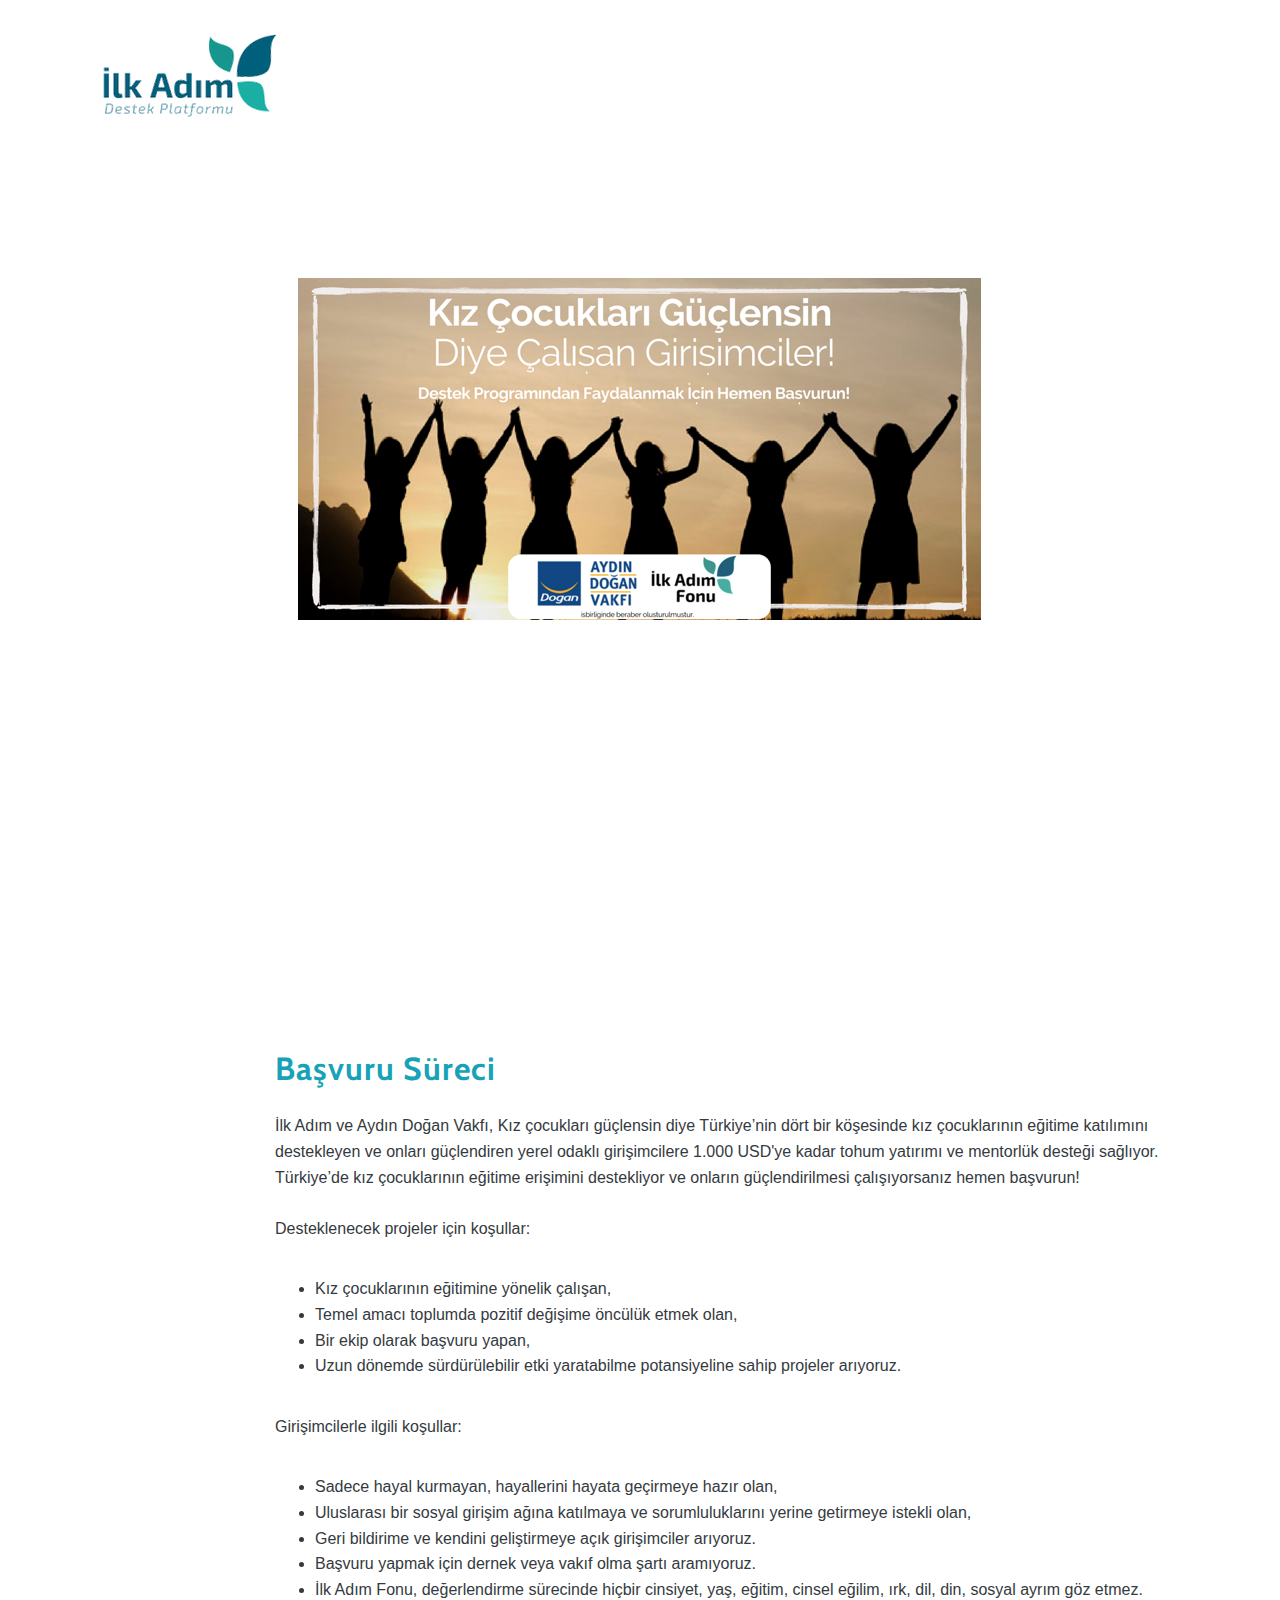
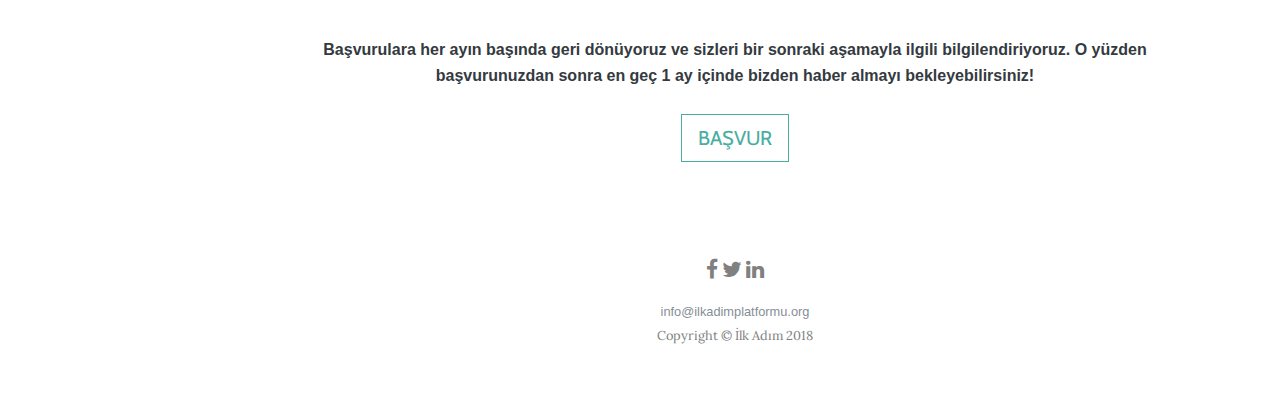
==== commit a3a84274: "actik" ====
--- a/kizcocuklariguclensindiye.html
+++ b/kizcocuklariguclensindiye.html
@@ -101,12 +101,12 @@
 
                 <p class="text-center text-dark"><em>
                    </em>
-                  <!-- <b>Başvurulara her ayın başında geri dönüyoruz ve sizleri bir sonraki aşamayla ilgili bilgilendiriyoruz. O yüzden başvurunuzdan sonra en geç 1 ay içinde bizden haber almayı bekleyebilirsiniz!</b> -->
-                 <b> İlk Adım'a gösterdiğiniz yoğun ilgiden dolayı teşekkür ederiz. Şu ana kadar aldığımız yüzlerce başvuruyu zamanında değerlendirmek ve yeni başvuruları çok bekletmemek için, kayıtları şu anda durduruyoruz. Başvurular yeniden açıldığında sizleri sosyal medyadan ve <a href="https://tinyletter.com/ilkadimfonu" target="_blank">e-posta listemiz </a> üzerinden bilgilendireceğiz.</b> 
+                  <b>Başvurulara her ayın başında geri dönüyoruz ve sizleri bir sonraki aşamayla ilgili bilgilendiriyoruz. O yüzden başvurunuzdan sonra en geç 1 ay içinde bizden haber almayı bekleyebilirsiniz!</b>
+                 <!-- <b> İlk Adım'a gösterdiğiniz yoğun ilgiden dolayı teşekkür ederiz. Şu ana kadar aldığımız yüzlerce başvuruyu zamanında değerlendirmek ve yeni başvuruları çok bekletmemek için, kayıtları şu anda durduruyoruz. Başvurular yeniden açıldığında sizleri sosyal medyadan ve <a href="https://tinyletter.com/ilkadimfonu" target="_blank">e-posta listemiz </a> üzerinden bilgilendireceğiz.</b>  -->
                   <br> <br>
 
                     <!-- Basvurulari geri actigimizda acilacak basvur butonu -->
-                 <!-- <a href="http://bit.ly/kizcocuklari" target="_blank" class="btn btn-default btn-lg">BAŞVUR</a> </p>   -->
+                 <a href="http://bit.ly/kizcocuklari" target="_blank" class="btn btn-default btn-lg">BAŞVUR</a> </p>  
                 </div>
       </div>
     </section>
